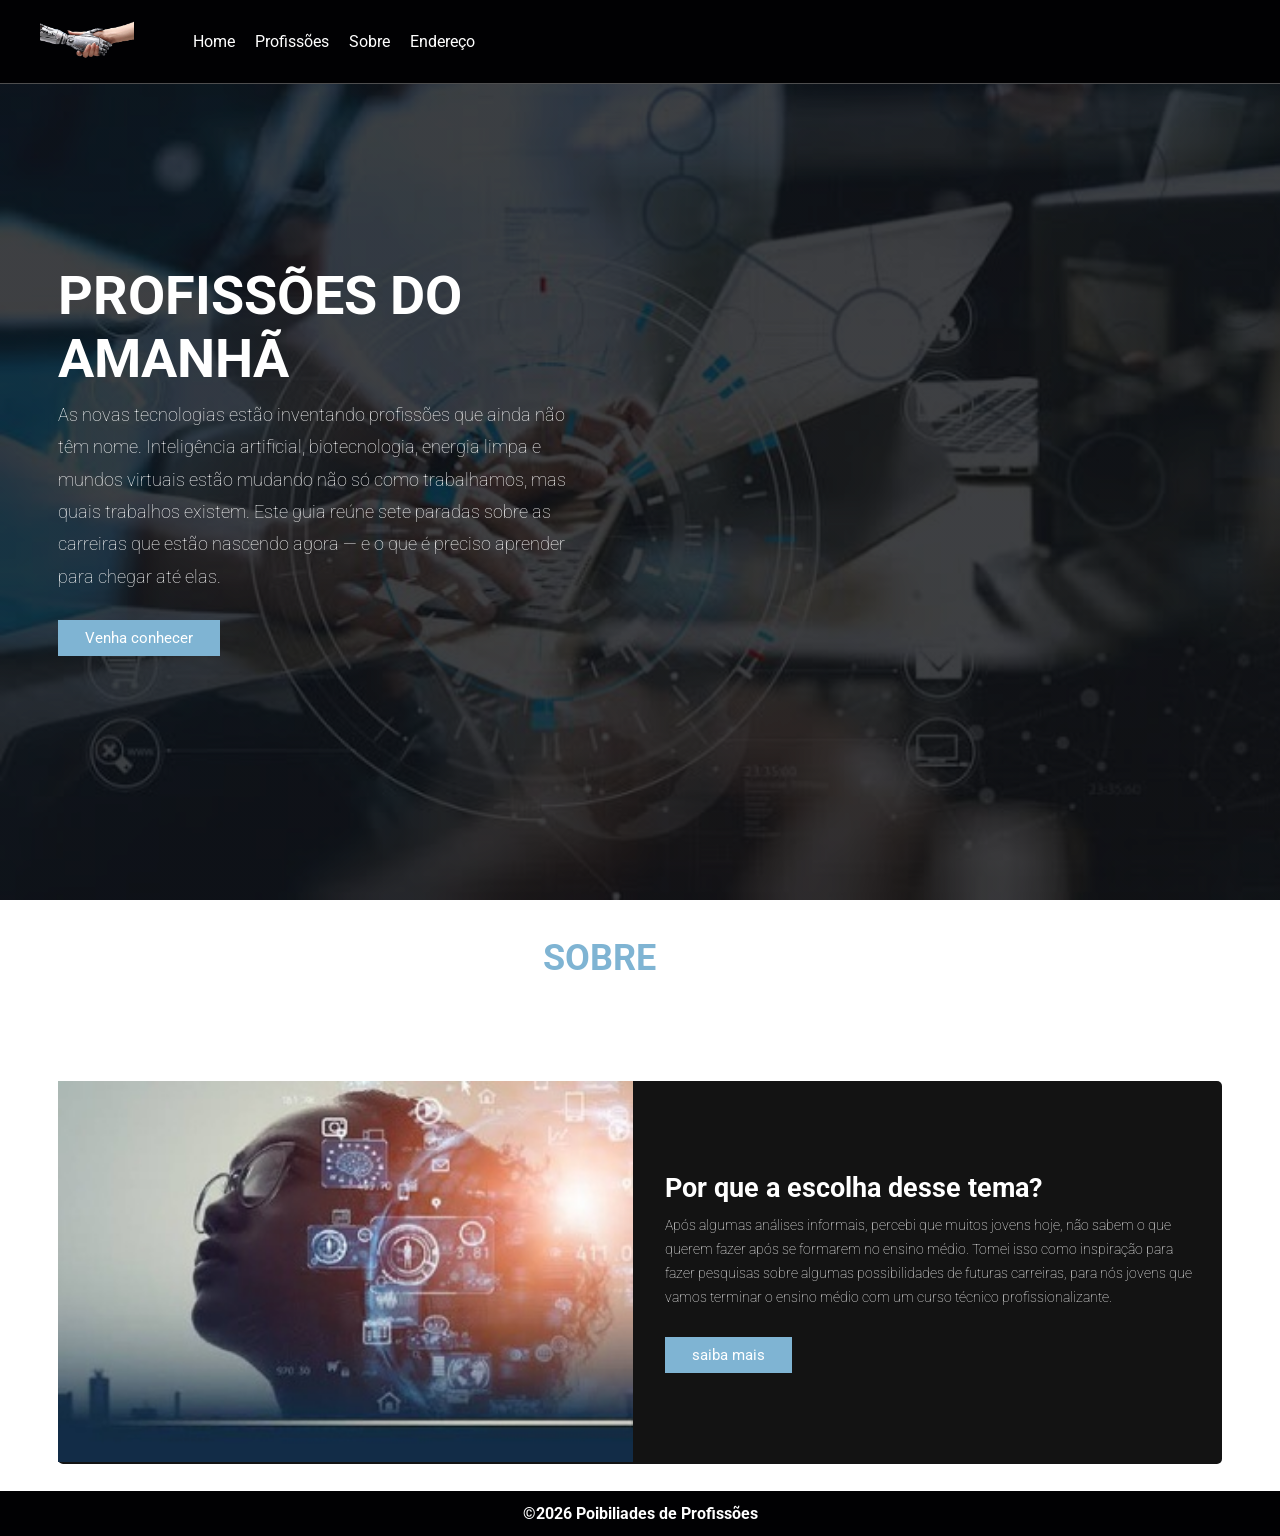
==== index.html @ af1d5360 "Add files via upload" ====
<!DOCTYPE html>
<html lang="en">
<head>
    <meta charset="UTF-8">
    <meta name="viewport" content="width=device-width, initial-scale=1.0">
    <link rel="stylesheet" href="styles.css">
    <link rel="preconnect" href="https://fonts.googleapis.com">
    <link rel="preconnect" href="https://fonts.gstatic.com" crossorigin>
    <link href="https://fonts.googleapis.com/css2?family=Roboto:ital,wght@0,100..900;1,100..900&display=swap" rel="stylesheet">
    <meta name="viewport" content="width=device-width, initial-scale=1.0">
    <title>Profissões do Amanhã</title>
</head>
<body>
    
    /* Essa parte deve ter em todas as páginas */
    <div class="caixa-imagem">
       <img src="img/images.capa.jfif" alt="">
       <div class="mascara"></div>   
    </div>

    <header class="header">
        <section>
            <a href="#">
                <img src="img/Tecnologia-removebg-preview.png" alt="logo">
            </a>
            <nav>
                <a href="index.html">Home</a>
                <a href="tecnologias.html">Profissões</a>
                <a href="profissoes.html">Sobre</a>
                <a href="#" onclick="mostrarModal()">Endereço</a>
            </nav>
        </section>
    </header>
/*Até aqui Apenas*/
        <section class="caixa-principal">
            <div>
                <h3>Profissões do Amanhã</h3>
                <p>As novas tecnologias estão inventando profissões que ainda não têm nome.
Inteligência artificial, biotecnologia, energia limpa e mundos virtuais estão mudando não só como trabalhamos, mas quais trabalhos existem. Este guia reúne sete paradas sobre as carreiras que estão nascendo agora — e o que é preciso aprender para chegar até elas.</p>
                <a class="botao-link" href="tecnologias.html">Venha conhecer</a>
            </div>
        </section>

        <section class="caixa-sobre">
            <h2> <span>Sobre</span> Nós</h2>
            <div class="sobre-container">
                <div class="sobre-imagem">
                    <img src="img/pqascolhadotema_largura_reduzida.jpg" alt="SobreNos">
                </div>
                
                
                <div class="sobre-texto">
                    <h3>Por que a escolha desse tema?</h3>
                    <p> Após algumas análises informais, percebi que muitos jovens hoje, não sabem o que querem fazer após se formarem no ensino médio.
                    Tomei isso como inspiração para fazer pesquisas sobre algumas possibilidades de futuras carreiras, para nós jovens que vamos terminar o ensino médio com um curso técnico profissionalizante.
                    </p>
                    <a class="botao-link" href="profissoes.html">saiba mais</a>
                </div>
            </div>
        </section>

        <div class="modal">
            <h3 class="titulo"><span>Nosso</span> Endereço</h3>

            <iframe src="https://www.google.com/maps/embed?pb=!1m18!1m12!1m3!1d60192.52168229662!2d-42.626642778320324!3d-19.454161000000003!2m3!1f0!2f0!3f0!3m2!1i1024!2i768!4f13.1!3m3!1m2!1s0xafffd8218e59c1%3A0x2157de8f866b00f3!2sUNINTER%20%7C%20Ipatinga%20-%20MG!5e0!3m2!1spt-BR!2sbr!4v1791137746584!5m2!1spt-BR!2sbr" width="600" height="450" style="border:0;" allowfullscreen="" loading="lazy" referrerpolicy="strict-origin-when-cross-origin"></iframe>
        </div>

        <div class="mascara-modal" onclick="esconderModal()"></div>

        <script src="scripts.js"></script>

  <footer class="rodape">
    <h5>
      <b>©2026 Poibiliades de Profissões</b>
    </h5>
  </footer>
</body>
</html>
---- styles.css ----
:root{
    font-size: 9px;
    --main-color:#7fb4d3;
    --black:#131313;
    --bg:#010103;
    --border: 0.1rem solid rgba(255, 255, 255, 0.3);
}

*{
    margin: 0;
    padding: 0;
    box-sizing: border-box;
    text-decoration: none;
    font-family: "Roboto", sans-serif;
}

.caixa-imagem{
    position: fixed;
    z-index: -3;
    width: 100%;
    height: 100%;
}

.caixa-imagem img{
    min-height: 100%;
    min-width: 100%;
    position: fixed;
    top: 0;
}

.mascara{
    height: 100%;
    width: 100%;
    position: fixed;
    top: 0;
    background: linear-gradient(109deg, rgba(10,12,16,0.79) 15%, rgba(10,12, 16, 0.79) 85%);
}

section{
    padding: 3rem 2rem;
    margin: 0 auto;
    max-width: 1200px;
}

.header{
    position:fixed;
    top: 0;
    left: 0;
    z-index: 2;
    background-color: var(--bg) ;
    border-bottom: var(--border);
    width: 100vw;
}

.header section{
    display: flex;
    align-items: center;
    justify-content: flex-start;
    gap: 50px;
    padding: 1.5rem 0;
    position: relative;
}

.header section a img{
    height: 6rem;
}

.header section nav a{
    margin: 0 1rem;
    font-size: 1.8rem;
    color: #fff;
    transition: 0.4s linear;
}

.header section nav a:hover{
    color: var(--main-color);
    border-bottom: 0.1rem solid var(--main-color) ;
    padding-bottom: 0.5rem;
}

.caixa-principal{
    min-height: 100vh;
    display: flex;
    align-items: center;
}

.caixa-principal div{
    max-width: 60rem;
}

.caixa-principal div h3{
    color:#fff;
    font-size: 6rem;
    text-transform: uppercase;
}

.caixa-principal div p{
    font-size: 2rem;
    color: #fff;
    font-weight: lighter;
    padding: 1rem 0;
    line-height: 1.8;
}

.botao-link{
    background-color: var(--main-color);
    cursor: pointer;
    margin-top: 2rem;
    display: inline-block;
    font-size: 1.7rem;
    color: #fff;
    padding: 1rem 3rem;
    border: none;
    transition: 0.3s linear;
}

.caixa-principal div a:hover{
    letter-spacing: 0.1rem;
}

.caixa-sobre h2 {
    text-align: center;
    color: #fff;
    text-transform: uppercase;
    padding-bottom: 3.5rem;
    font-size: 4rem;
}

.caixa-sobre h2 span{
    color: var(--main-color);
}

.caixa-sobre .sobre-container {
    border-radius: 5px;
    margin-top: 70px;
    display: flex;
    align-items: center;
    background-color: var(--black);
    gap: 1.5rem;
    flex-wrap: wrap;
}

.caixa-sobre .sobre-container .sobre-imagem{
    flex: 1 1 45rem;
}

.caixa-sobre .sobre-container .sobre-imagem img{
    width: 100%;
}

.caixa-sobre .sobre-container .sobre-texto {
    flex: 1 2 45rem;
    padding: 2rem;
}

.caixa-sobre .sobre-container .sobre-texto h3{
    font-size: 3rem;
    color: #fff;
}

.caixa-sobre .sobre-container .sobre-texto p{
    font-size: 1.5rem;
    font-weight: lighter;
    color: #fff;
    line-height: 1.8;
    padding: 1rem 0;
}

.modal{
    display: flex;
    flex-direction: column;
    background-color: transparent;
    gap: 20px;
    z-index: 4;
    position: fixed;
    top: 50%;
    left: -300%;
    transform: translate(-50%, -50%);
    transition: 2.5s left linear;
}

.mascara-modal{
    visibility: hidden;
    z-index: 3;
    position: fixed;
    inset: 0;
    width: 100vw;
    height: 100vh;
    background: linear-gradient(109deg, rgba(10, 12, 16, 0.79) 15%, rgba(10, 12, 16, 0.7) 50%, rgba(10, 12, 16, 0.79) 85%);
    
}

.titulo {
    text-align: center;
    color: #fff;
    text-transform: uppercase;
    padding-bottom: 3.5rem;
    font-size: 4rem;
}

.titulo span{
    color: var(--main-color);
}

.tecnologias{
    display: flex;
    justify-content: flex-start;
    margin: 9px, 10px;
}

.tecnologias section a{
    align-items: center;
}

.ia{
    width: 190px;
    height: 400px;
}

.motivo{
    margin-top: 90px;
}

.rodape {
  text-align: center;
  color: #fff;
  background: var(--bg);
  border-top: solid var(--border);
  z-index: 2;
  height: 5rem;
  width: 100vw;
  padding: 1.5rem 0;
}

.rodape h5{
    font-size: 1.8rem;
    font-weight: lighter;
    justify-content: flex-start;

}

.container {
  display: flex;
  flex-wrap: wrap;
  gap: 20px;
}

.item {
  flex: 1 1 300px;
}

/* para tablet */
@media (min-width: 768px) {
  .container {
    width: 750px;
    margin: 0 auto;
  }
}

/* Dpara desktop */
@media (min-width: 1024px) {
  .container {
    width: 980px;
  }
}

/* Estilos para celulares pequenos */
@media (max-width: 360px) {
  body {
    font-size: 14px;
  }
}
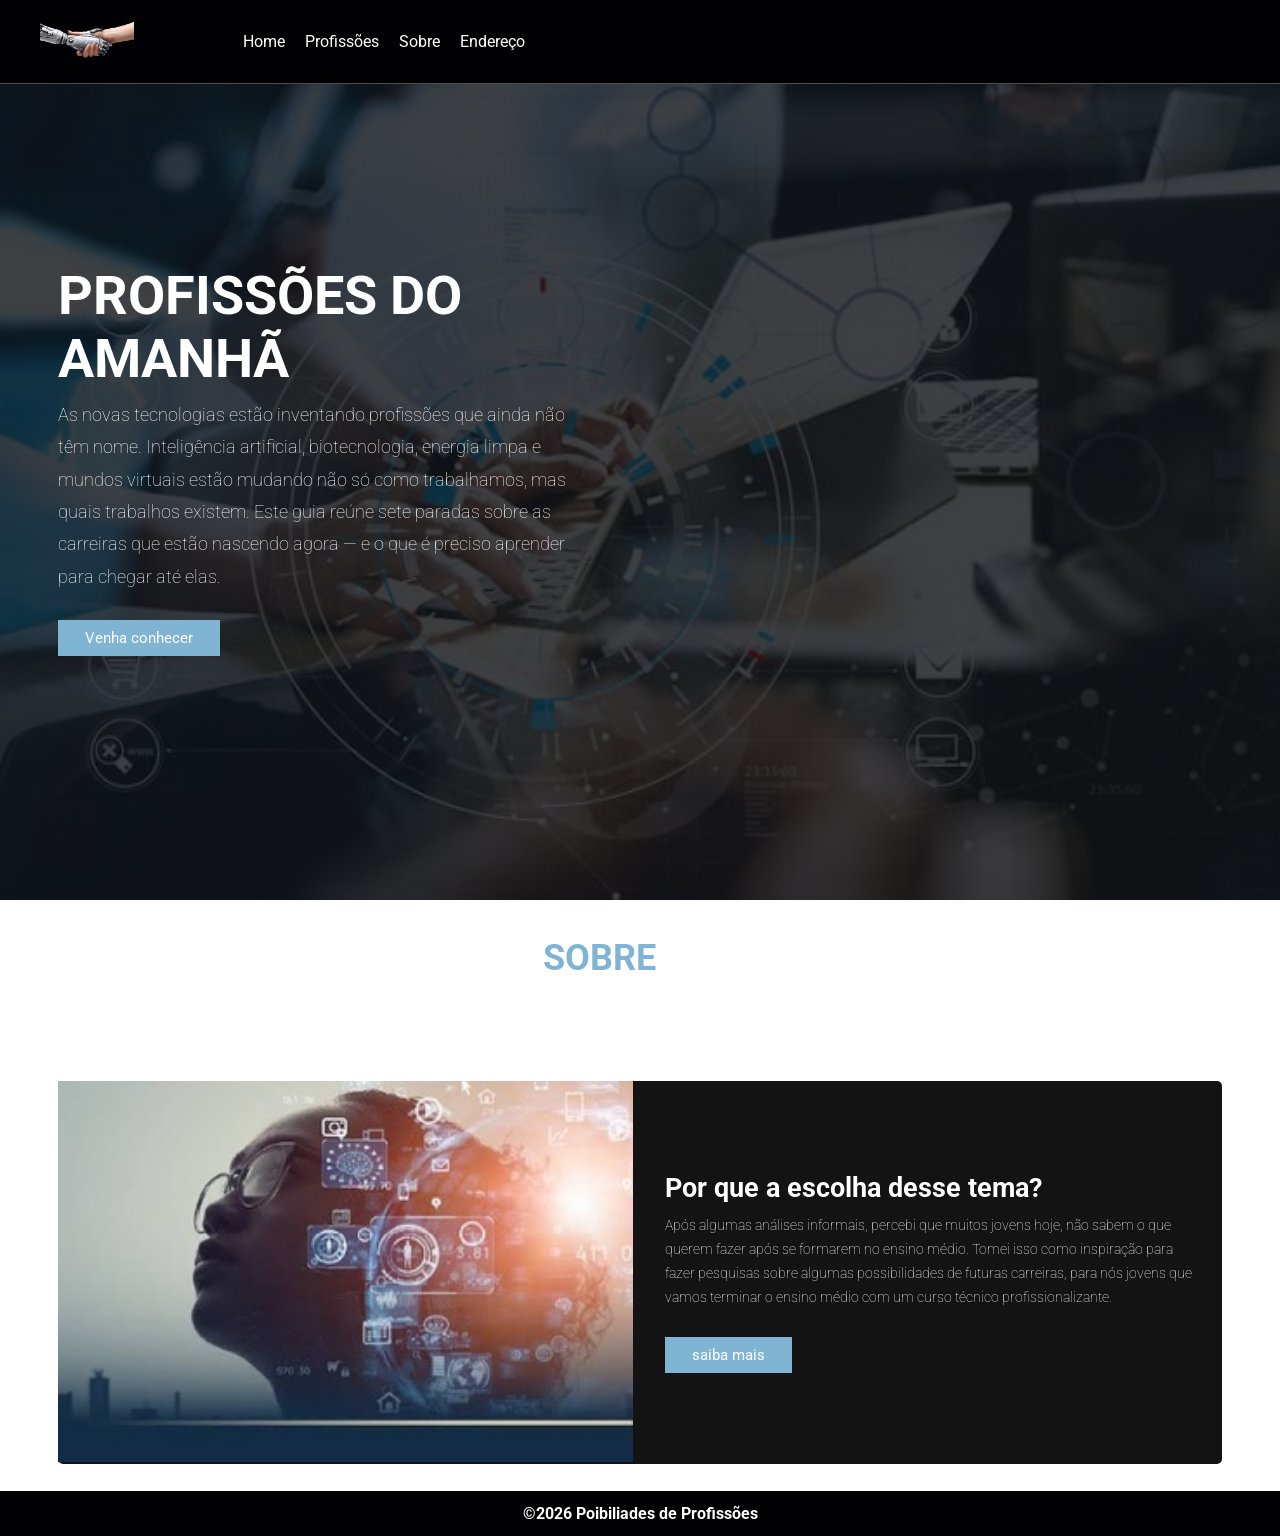
==== commit 4416f241: "Update index.html" ====
--- a/index.html
+++ b/index.html
@@ -23,6 +23,11 @@
             <a href="#">
                 <img src="img/Tecnologia-removebg-preview.png" alt="logo">
             </a>
+            <div class="menu">
+                <div calss="l1"></div>
+                <div class="l2"></div>
+                <div calss="l3"></div>
+            </div>
             <nav>
                 <a href="index.html">Home</a>
                 <a href="tecnologias.html">Profissões</a>
@@ -75,4 +80,4 @@
     </h5>
   </footer>
 </body>
-</html>+</html>
